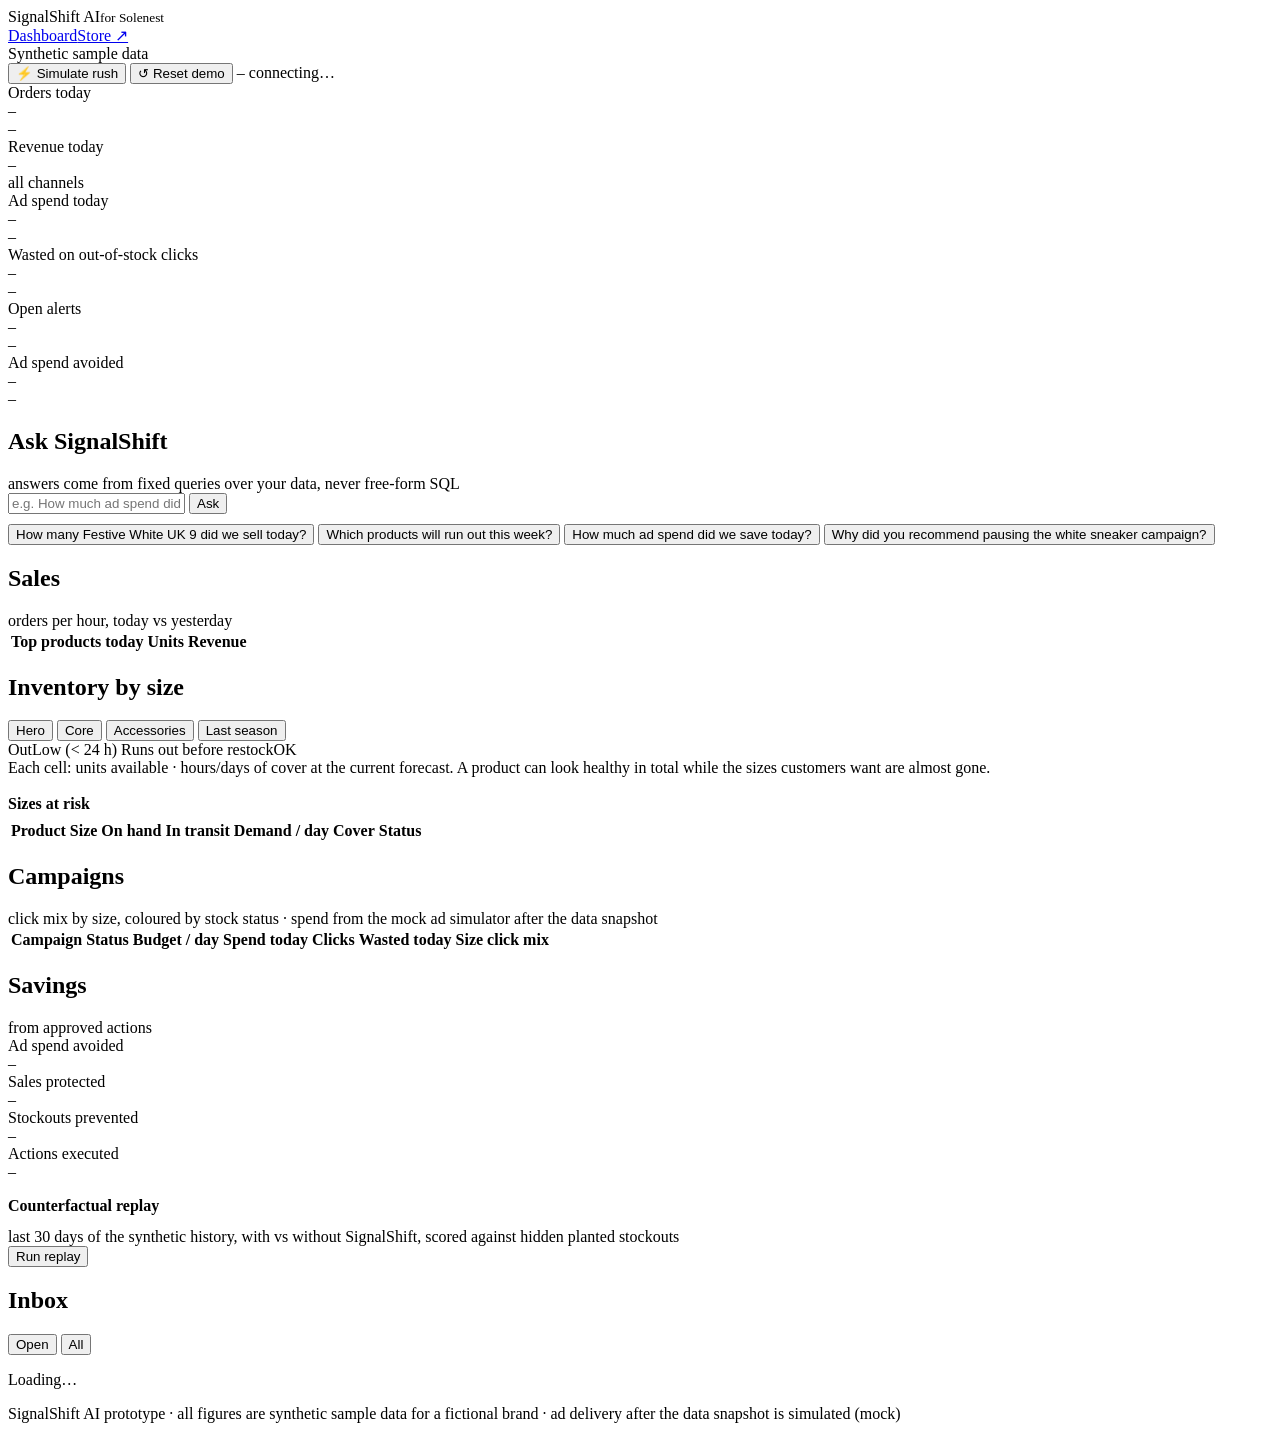
==== app/web/index.html @ cfa32bee "SignalShift AI: inventory-aware ad bidding assistant (AIBuilderCup 2026) Working prototype that conn" ====
<!doctype html>
<html lang="en">
<head>
  <meta charset="utf-8">
  <meta name="viewport" content="width=device-width, initial-scale=1">
  <title>SignalShift Dashboard</title>
  <link rel="stylesheet" href="/static/styles.css">
  <script src="/static/vendor/plotly-basic.min.js"></script>
</head>
<body>
  <header class="topbar">
    <div class="brand">SignalShift AI<small>for Solenest</small></div>
    <nav class="nav"><a href="/dashboard" class="active">Dashboard</a><a href="/store" target="_blank" rel="noopener">Store ↗</a></nav>
    <span class="pill sample" title="All figures are generated sample data for a fictional brand">Synthetic sample data</span>
    <div class="spacer"></div>
    <button class="btn" id="btn-rush" title="Fire a burst of orders weighted to UK 8 and UK 9 (demo)">⚡ Simulate rush</button>
    <button class="btn" id="btn-reset" title="Restore the seeded demo state (demo)">↺ Reset demo</button>
    <span class="pill num" id="asof">–</span>
    <span class="pill"><span id="live-dot" class="dot"></span><span id="live-label">connecting…</span></span>
  </header>

  <main class="wrap">
    <section class="tiles">
      <div class="tile" id="t-orders"><div class="label">Orders today</div><div class="value" id="k-orders">–</div><div class="sub" id="k-units">–</div></div>
      <div class="tile" id="t-revenue"><div class="label">Revenue today</div><div class="value" id="k-revenue">–</div><div class="sub">all channels</div></div>
      <div class="tile" id="t-spend"><div class="label">Ad spend today</div><div class="value" id="k-spend">–</div><div class="sub" id="k-clicks">–</div></div>
      <div class="tile alarm" id="t-wasted"><div class="label">Wasted on out-of-stock clicks</div><div class="value" id="k-wasted">–</div><div class="sub" id="k-wasted30">–</div></div>
      <div class="tile" id="t-alerts"><div class="label">Open alerts</div><div class="value" id="k-alerts">–</div><div class="sub" id="k-alerts-sub">–</div></div>
      <div class="tile" id="t-saved"><div class="label">Ad spend avoided</div><div class="value" id="k-saved">–</div><div class="sub" id="k-protected">–</div></div>
    </section>

    <div class="dash">
      <div>
        <section class="panel" id="ask">
          <div class="panel-head"><h2>Ask SignalShift</h2><span class="faint">answers come from fixed queries over your data, never free-form SQL</span></div>
          <form id="ask-form" class="ask-row" autocomplete="off">
            <input id="ask-input" class="ask-input" maxlength="500" placeholder="e.g. How much ad spend did we save today?" aria-label="Ask a question">
            <button class="btn primary" type="submit">Ask</button>
          </form>
          <div class="tabs" id="ask-suggest" style="margin:10px 0 4px">
            <button class="tab" type="button">How many Festive White UK 9 did we sell today?</button>
            <button class="tab" type="button">Which products will run out this week?</button>
            <button class="tab" type="button">How much ad spend did we save today?</button>
            <button class="tab" type="button">Why did you recommend pausing the white sneaker campaign?</button>
          </div>
          <div id="ask-answers"></div>
        </section>

        <section class="panel" id="sales">
          <div class="panel-head"><h2>Sales</h2><span class="faint">orders per hour, today vs yesterday</span></div>
          <div class="two">
            <div id="chart-hourly" class="chart" role="img" aria-label="Orders per hour today and yesterday"></div>
            <div>
              <table aria-label="Top products today">
                <thead><tr><th>Top products today</th><th class="r">Units</th><th class="r">Revenue</th></tr></thead>
                <tbody id="top-products"></tbody>
              </table>
            </div>
          </div>
        </section>

        <section class="panel" id="inventory">
          <div class="panel-head">
            <h2>Inventory by size</h2>
            <div class="tabs" id="inv-tabs">
              <button class="tab active" data-g="hero">Hero</button>
              <button class="tab" data-g="core">Core</button>
              <button class="tab" data-g="accessory">Accessories</button>
              <button class="tab" data-g="slow">Last season</button>
            </div>
            <div class="spacer"></div>
            <div class="legend">
              <span class="st st-out">Out</span><span class="st st-low">Low (&lt; 24 h)</span>
              <span class="st st-short">Runs out before restock</span><span class="st st-ok">OK</span>
            </div>
          </div>
          <p class="faint" style="margin:0 0 10px">Each cell: units available · hours/days of cover at the current forecast. A product can look healthy in total while the sizes customers want are almost gone.</p>
          <div class="scroll-x"><div class="heat" id="heatmap"></div></div>
          <h3 style="font-size:1rem;margin:18px 0 6px">Sizes at risk</h3>
          <div class="scroll-x">
            <table>
              <thead><tr><th>Product</th><th>Size</th><th class="r">On hand</th><th class="r">In transit</th><th class="r">Demand / day</th><th class="r">Cover</th><th>Status</th></tr></thead>
              <tbody id="risk-table"></tbody>
            </table>
          </div>
        </section>

        <section class="panel" id="campaigns">
          <div class="panel-head"><h2>Campaigns</h2><span class="faint">click mix by size, coloured by stock status · spend from the mock ad simulator after the data snapshot</span></div>
          <div class="scroll-x">
            <table>
              <thead><tr><th>Campaign</th><th>Status</th><th class="r">Budget / day</th><th class="r">Spend today</th><th class="r">Clicks</th><th class="r">Wasted today</th><th>Size click mix</th></tr></thead>
              <tbody id="campaign-rows"></tbody>
            </table>
          </div>
        </section>

        <section class="panel" id="savings">
          <div class="panel-head"><h2>Savings</h2><span class="faint">from approved actions</span></div>
          <section class="tiles" style="margin-bottom:8px">
            <div class="tile"><div class="label">Ad spend avoided</div><div class="value" id="s-avoided">–</div></div>
            <div class="tile"><div class="label">Sales protected</div><div class="value" id="s-protected">–</div></div>
            <div class="tile"><div class="label">Stockouts prevented</div><div class="value" id="s-prevented">–</div></div>
            <div class="tile"><div class="label">Actions executed</div><div class="value" id="s-actions">–</div></div>
          </section>
          <ul id="ledger" class="faint" style="margin:0;padding-left:18px"></ul>
          <div class="panel-head" style="margin-top:16px"><h2 style="font-size:1rem">Counterfactual replay</h2>
            <span class="faint">last 30 days of the synthetic history, with vs without SignalShift, scored against hidden planted stockouts</span>
            <div class="spacer"></div><button class="btn" id="btn-replay">Run replay</button></div>
          <div id="replay"></div>
        </section>
      </div>

      <aside class="panel inbox" id="inbox-panel" aria-label="Owner inbox">
        <div class="panel-head">
          <h2>Inbox</h2>
          <div class="tabs" id="inbox-tabs">
            <button class="tab active" data-s="open">Open</button>
            <button class="tab" data-s="">All</button>
          </div>
        </div>
        <div id="inbox"><p class="faint">Loading…</p></div>
      </aside>
    </div>
    <footer class="note">SignalShift AI prototype · all figures are synthetic sample data for a fictional brand · ad delivery after the data snapshot is simulated (mock)</footer>
  </main>
  <div class="toast" id="toast"></div>
  <script src="/static/app.js"></script>
</body>
</html>
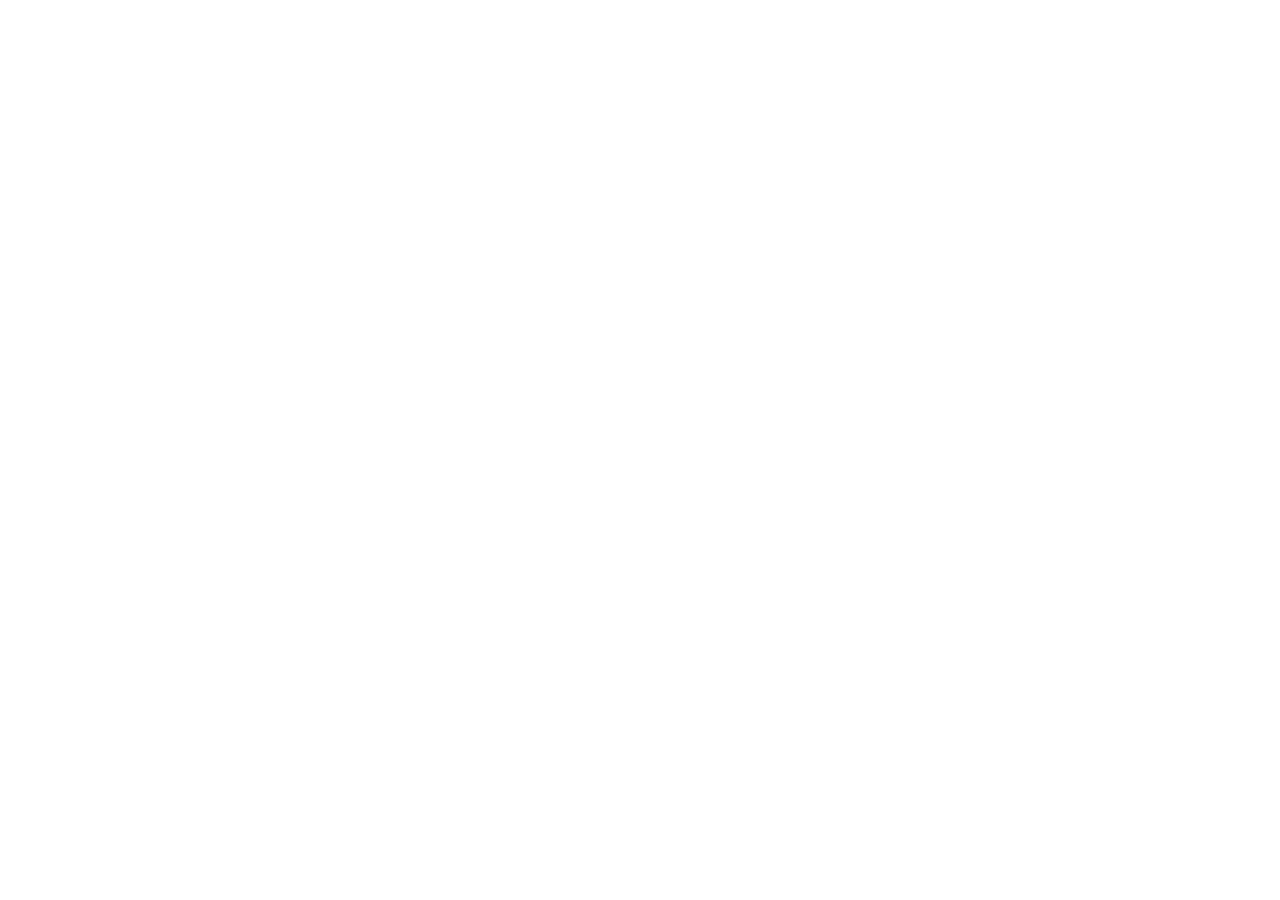
==== commit 71202481: "Updated with waste Spend scenario" ====
--- a/app/web/index.html
+++ b/app/web/index.html
@@ -3,128 +3,441 @@
 <head>
   <meta charset="utf-8">
   <meta name="viewport" content="width=device-width, initial-scale=1">
-  <title>SignalShift Dashboard</title>
+  <title>Ad-Assist</title>
   <link rel="stylesheet" href="/static/styles.css">
+  <script>
+    /* apply the saved theme before first paint so there is no flash */
+    try { const t = localStorage.getItem("adassist.theme"); if (t === "light" || t === "dark") document.documentElement.dataset.theme = t; } catch (e) {}
+  </script>
   <script src="/static/vendor/plotly-basic.min.js"></script>
 </head>
 <body>
-  <header class="topbar">
-    <div class="brand">SignalShift AI<small>for Solenest</small></div>
-    <nav class="nav"><a href="/dashboard" class="active">Dashboard</a><a href="/store" target="_blank" rel="noopener">Store ↗</a></nav>
-    <span class="pill sample" title="All figures are generated sample data for a fictional brand">Synthetic sample data</span>
-    <div class="spacer"></div>
-    <button class="btn" id="btn-rush" title="Fire a burst of orders weighted to UK 8 and UK 9 (demo)">⚡ Simulate rush</button>
-    <button class="btn" id="btn-reset" title="Restore the seeded demo state (demo)">↺ Reset demo</button>
-    <span class="pill num" id="asof">–</span>
-    <span class="pill"><span id="live-dot" class="dot"></span><span id="live-label">connecting…</span></span>
-  </header>
-
-  <main class="wrap">
-    <section class="tiles">
-      <div class="tile" id="t-orders"><div class="label">Orders today</div><div class="value" id="k-orders">–</div><div class="sub" id="k-units">–</div></div>
-      <div class="tile" id="t-revenue"><div class="label">Revenue today</div><div class="value" id="k-revenue">–</div><div class="sub">all channels</div></div>
-      <div class="tile" id="t-spend"><div class="label">Ad spend today</div><div class="value" id="k-spend">–</div><div class="sub" id="k-clicks">–</div></div>
-      <div class="tile alarm" id="t-wasted"><div class="label">Wasted on out-of-stock clicks</div><div class="value" id="k-wasted">–</div><div class="sub" id="k-wasted30">–</div></div>
-      <div class="tile" id="t-alerts"><div class="label">Open alerts</div><div class="value" id="k-alerts">–</div><div class="sub" id="k-alerts-sub">–</div></div>
-      <div class="tile" id="t-saved"><div class="label">Ad spend avoided</div><div class="value" id="k-saved">–</div><div class="sub" id="k-protected">–</div></div>
-    </section>
-
-    <div class="dash">
-      <div>
-        <section class="panel" id="ask">
-          <div class="panel-head"><h2>Ask SignalShift</h2><span class="faint">answers come from fixed queries over your data, never free-form SQL</span></div>
-          <form id="ask-form" class="ask-row" autocomplete="off">
-            <input id="ask-input" class="ask-input" maxlength="500" placeholder="e.g. How much ad spend did we save today?" aria-label="Ask a question">
-            <button class="btn primary" type="submit">Ask</button>
-          </form>
-          <div class="tabs" id="ask-suggest" style="margin:10px 0 4px">
-            <button class="tab" type="button">How many Festive White UK 9 did we sell today?</button>
-            <button class="tab" type="button">Which products will run out this week?</button>
-            <button class="tab" type="button">How much ad spend did we save today?</button>
-            <button class="tab" type="button">Why did you recommend pausing the white sneaker campaign?</button>
-          </div>
-          <div id="ask-answers"></div>
-        </section>
-
-        <section class="panel" id="sales">
-          <div class="panel-head"><h2>Sales</h2><span class="faint">orders per hour, today vs yesterday</span></div>
-          <div class="two">
-            <div id="chart-hourly" class="chart" role="img" aria-label="Orders per hour today and yesterday"></div>
-            <div>
-              <table aria-label="Top products today">
-                <thead><tr><th>Top products today</th><th class="r">Units</th><th class="r">Revenue</th></tr></thead>
-                <tbody id="top-products"></tbody>
+  <svg width="0" height="0" style="position:absolute" aria-hidden="true">
+    <defs>
+      <symbol id="i-logo" viewBox="0 0 32 32"><rect width="32" height="32" rx="9" fill="currentColor" opacity=".18"/><path d="M8 21l5-6 4 3 7-9" fill="none" stroke="currentColor" stroke-width="2.6" stroke-linecap="round" stroke-linejoin="round"/><circle cx="24" cy="9" r="2.6" fill="currentColor"/></symbol>
+      <symbol id="i-home" viewBox="0 0 24 24"><path d="M3 11l9-7 9 7v9a1 1 0 0 1-1 1h-5v-6H9v6H4a1 1 0 0 1-1-1z" fill="none" stroke="currentColor" stroke-width="1.8" stroke-linejoin="round"/></symbol>
+      <symbol id="i-inbox" viewBox="0 0 24 24"><path d="M4 13l2.5-8h11L20 13v6a1 1 0 0 1-1 1H5a1 1 0 0 1-1-1zM4 13h5l1 2h4l1-2h5" fill="none" stroke="currentColor" stroke-width="1.8" stroke-linejoin="round"/></symbol>
+      <symbol id="i-box" viewBox="0 0 24 24"><path d="M12 3l8 4.5v9L12 21l-8-4.5v-9zM4 7.5l8 4.5 8-4.5M12 12v9" fill="none" stroke="currentColor" stroke-width="1.8" stroke-linejoin="round"/></symbol>
+      <symbol id="i-mega" viewBox="0 0 24 24"><path d="M4 10v4h3l7 4V6L7 10zM17 9a4 4 0 0 1 0 6M7 14l1.5 5h2.5L10 15" fill="none" stroke="currentColor" stroke-width="1.8" stroke-linejoin="round" stroke-linecap="round"/></symbol>
+      <symbol id="i-piggy" viewBox="0 0 24 24"><path d="M4 20V10M10 20V4M16 20v-7M22 20H2" fill="none" stroke="currentColor" stroke-width="1.8" stroke-linecap="round"/></symbol>
+      <symbol id="i-cart" viewBox="0 0 24 24"><path d="M3 4h2.5l2.2 10.5h10.6L20.5 7H6.6" fill="none" stroke="currentColor" stroke-width="1.8" stroke-linecap="round" stroke-linejoin="round"/><circle cx="9.5" cy="19" r="1.6" fill="currentColor"/><circle cx="17" cy="19" r="1.6" fill="currentColor"/></symbol>
+      <symbol id="i-chat"viewBox="0 0 24 24"><path d="M4 5h16v11H9l-5 4z" fill="none" stroke="currentColor" stroke-width="1.8" stroke-linejoin="round"/><path d="M8 10h8M8 13h5" stroke="currentColor" stroke-width="1.8" stroke-linecap="round"/></symbol>
+      <symbol id="i-shoe" viewBox="0 0 24 24"><path d="M3 16v-5l4-4 3 3 3-1 3 3 5 1v3zM3 16v2h18v-2" fill="none" stroke="currentColor" stroke-width="1.8" stroke-linejoin="round"/></symbol>
+      <symbol id="i-tag" viewBox="0 0 24 24"><path d="M3 12V4h8l10 10-8 8z" fill="none" stroke="currentColor" stroke-width="1.8" stroke-linejoin="round"/><circle cx="7.5" cy="8.5" r="1.5" fill="currentColor"/></symbol>
+      <symbol id="i-grid" viewBox="0 0 24 24"><path d="M4 4h7v7H4zM13 4h7v7h-7zM4 13h7v7H4zM13 13h7v7h-7z" fill="none" stroke="currentColor" stroke-width="1.8" stroke-linejoin="round"/></symbol>
+      <symbol id="i-clock" viewBox="0 0 24 24"><circle cx="12" cy="12" r="8.5" fill="none" stroke="currentColor" stroke-width="1.8"/><path d="M12 7v5l3 2" fill="none" stroke="currentColor" stroke-width="1.8" stroke-linecap="round"/></symbol>
+      <symbol id="i-logout" viewBox="0 0 24 24"><path d="M14 4h5v16h-5M10 8l-4 4 4 4M6 12h10" fill="none" stroke="currentColor" stroke-width="1.8" stroke-linecap="round" stroke-linejoin="round"/></symbol>
+      <symbol id="i-bell" viewBox="0 0 24 24"><path d="M6 16V11a6 6 0 0 1 12 0v5l1.5 2h-15zM10 20a2 2 0 0 0 4 0" fill="none" stroke="currentColor" stroke-width="1.8" stroke-linejoin="round"/></symbol>
+      <symbol id="i-search" viewBox="0 0 24 24"><circle cx="11" cy="11" r="6.5" fill="none" stroke="currentColor" stroke-width="2"/><path d="M16 16l4 4" stroke="currentColor" stroke-width="2" stroke-linecap="round"/></symbol>
+      <symbol id="i-back" viewBox="0 0 24 24"><path d="M15 5l-7 7 7 7" fill="none" stroke="currentColor" stroke-width="2.2" stroke-linecap="round" stroke-linejoin="round"/></symbol>
+      <symbol id="i-fwd" viewBox="0 0 24 24"><path d="M9 5l7 7-7 7" fill="none" stroke="currentColor" stroke-width="2.2" stroke-linecap="round" stroke-linejoin="round"/></symbol>
+      <symbol id="i-sun" viewBox="0 0 24 24"><circle cx="12" cy="12" r="4" fill="none" stroke="currentColor" stroke-width="1.8"/><path d="M12 2v2M12 20v2M2 12h2M20 12h2M4.9 4.9l1.4 1.4M17.7 17.7l1.4 1.4M4.9 19.1l1.4-1.4M17.7 6.3l1.4-1.4" stroke="currentColor" stroke-width="1.8" stroke-linecap="round"/></symbol>
+      <symbol id="i-moon" viewBox="0 0 24 24"><path d="M20 14.5A8 8 0 0 1 9.5 4a8 8 0 1 0 10.5 10.5z" fill="none" stroke="currentColor" stroke-width="1.8" stroke-linejoin="round"/></symbol>
+      <symbol id="i-menu" viewBox="0 0 24 24"><path d="M4 7h16M4 12h16M4 17h16" stroke="currentColor" stroke-width="2" stroke-linecap="round"/></symbol>
+      <symbol id="i-bolt" viewBox="0 0 24 24"><path d="M13 2L4 14h7l-1 8 9-12h-7z" fill="none" stroke="currentColor" stroke-width="1.8" stroke-linejoin="round"/></symbol>
+      <symbol id="i-reset" viewBox="0 0 24 24"><path d="M4 12a8 8 0 1 0 2.5-5.8M4 4v4h4" fill="none" stroke="currentColor" stroke-width="1.8" stroke-linecap="round" stroke-linejoin="round"/></symbol>
+      <symbol id="i-check" viewBox="0 0 24 24"><circle cx="12" cy="12" r="9" fill="none" stroke="currentColor" stroke-width="1.8"/><path d="M8 12.5l2.5 2.5L16 9.5" fill="none" stroke="currentColor" stroke-width="2" stroke-linecap="round" stroke-linejoin="round"/></symbol>
+    </defs>
+  </svg>
+
+  <!-- ============================== LOGIN ============================== -->
+  <section id="login-view" class="login" hidden>
+    <button class="icon-btn theme-toggle login-theme" type="button" aria-label="Toggle dark mode"><svg class="ico-sun"><use href="#i-sun"/></svg><svg class="ico-moon"><use href="#i-moon"/></svg></button>
+    <div class="login-card">
+      <div class="login-brand">
+        <div class="logo-row"><svg class="logo"><use href="#i-logo"/></svg><span>Ad-Assist</span></div>
+        <h1>Stop paying for ads on sizes that are about to sell out.</h1>
+        <ul>
+          <li>Size-level stockout forecasts, with the reason for each</li>
+          <li>Pause, shift budget and reorder in one tap</li>
+          <li>Ask questions about your store in plain language</li>
+        </ul>
+        <span class="pill sample on-dark">Synthetic sample data</span>
+      </div>
+      <form id="login-form" class="login-form" autocomplete="off" novalidate>
+        <h2>Sign in</h2>
+        <p class="muted">Choose who you are for this demo.</p>
+        <div class="seg" role="radiogroup" aria-label="Sign in as">
+          <label><input type="radio" name="role" value="owner" checked><span>Business owner</span></label>
+          <label><input type="radio" name="role" value="customer"><span>Customer</span></label>
+        </div>
+        <label class="field">Email<input id="login-email" type="email" required placeholder="you@example.com"></label>
+        <label class="field">Password<input id="login-pass" type="password" required placeholder="••••••"></label>
+        <p id="login-error" class="form-error" role="alert"></p>
+        <button class="btn primary block" type="submit">Sign in</button>
+        <div class="demo-creds">
+          <span class="faint">Demo accounts (password <code>demo123</code>)</span>
+          <button type="button" class="link" data-fill="owner">owner@solenest.in</button>
+          <button type="button" class="link" data-fill="customer">customer@demo.in</button>
+        </div>
+        <p class="faint">Demo sign-in only. It runs in your browser and does not protect any data.</p>
+      </form>
+    </div>
+  </section>
+
+  <!-- ============================== APP SHELL ============================== -->
+  <div id="app-shell" class="shell" hidden>
+    <aside class="sidebar" id="sidebar" aria-label="Main navigation">
+      <div class="side-brand"><svg class="logo"><use href="#i-logo"/></svg><span>Ad-Assist</span></div>
+      <nav class="side-nav owner-only">
+        <a href="#/owner/overview" data-nav="overview"><svg><use href="#i-home"/></svg><span>Overview</span></a>
+        <a href="#/owner/alerts" data-nav="alerts"><svg><use href="#i-inbox"/></svg><span>Alerts</span><b class="nav-count" id="nav-alerts-count" hidden></b></a>
+        <a href="#/owner/inventory" data-nav="inventory"><svg><use href="#i-box"/></svg><span>Inventory</span></a>
+        <a href="#/owner/sales" data-nav="sales"><svg><use href="#i-cart"/></svg><span>Sales</span></a>
+        <a href="#/owner/campaigns" data-nav="campaigns"><svg><use href="#i-mega"/></svg><span>Campaigns</span></a>
+        <a href="#/owner/savings" data-nav="savings"><svg><use href="#i-piggy"/></svg><span>Savings</span></a>
+        <a href="#/owner/ask" data-nav="ask"><svg><use href="#i-chat"/></svg><span>Ask</span></a>
+      </nav>
+      <nav class="side-nav customer-only">
+        <a href="#/customer/ads" data-nav="ads"><svg><use href="#i-mega"/></svg><span>Ads for you</span></a>
+        <a href="#/customer/hero" data-nav="hero"><svg><use href="#i-shoe"/></svg><span>Hero sneakers</span></a>
+        <a href="#/customer/core" data-nav="core"><svg><use href="#i-shoe"/></svg><span>Core sneakers</span></a>
+        <a href="#/customer/accessory" data-nav="accessory"><svg><use href="#i-tag"/></svg><span>Accessories</span></a>
+        <a href="#/customer/slow" data-nav="slow"><svg><use href="#i-clock"/></svg><span>Last season</span></a>
+        <a href="#/customer/all" data-nav="all"><svg><use href="#i-grid"/></svg><span>All products</span></a>
+      </nav>
+      <button class="side-logout" id="btn-logout" type="button"><svg><use href="#i-logout"/></svg><span>Log out</span></button>
+    </aside>
+    <div class="scrim" id="scrim"></div>
+
+    <div class="main">
+      <header class="topbar">
+        <button class="icon-btn menu-btn" id="btn-menu" type="button" aria-label="Open menu"><svg><use href="#i-menu"/></svg></button>
+        <div class="histnav" role="group" aria-label="History">
+          <button class="icon-btn" id="btn-back" type="button" aria-label="Back" title="Back"><svg><use href="#i-back"/></svg></button>
+          <button class="icon-btn" id="btn-fwd" type="button" aria-label="Forward" title="Forward"><svg><use href="#i-fwd"/></svg></button>
+        </div>
+        <form id="ask-form" class="searchbar owner-only" autocomplete="off" role="search">
+          <svg><use href="#i-search"/></svg>
+          <input id="ask-input" maxlength="500" placeholder="Ask anything, e.g. How much ad spend did we save today?" aria-label="Ask a question">
+          <button class="btn primary" type="submit">Ask</button>
+        </form>
+        <div class="crumb customer-only"><b>Solenest</b> <span class="faint">Festive store</span></div>
+        <div class="spacer"></div>
+        <span class="pill live-pill"><span id="live-dot" class="dot"></span><span id="live-label">connecting…</span></span>
+        <div class="demo-ctl owner-only" role="group" aria-label="Demo controls">
+          <button class="btn ghost" id="btn-rush" type="button" title="Fire a burst of orders weighted to UK 8 and UK 9 (demo)"><svg><use href="#i-bolt"/></svg><span>Simulate rush</span></button>
+          <button class="btn ghost" id="btn-reset" type="button" title="Restore the seeded demo state (demo)"><svg><use href="#i-reset"/></svg><span>Reset demo</span></button>
+        </div>
+        <button class="icon-btn theme-toggle" type="button" aria-label="Toggle dark mode" title="Light / dark"><svg class="ico-sun"><use href="#i-sun"/></svg><svg class="ico-moon"><use href="#i-moon"/></svg></button>
+        <div class="pop-wrap owner-only">
+          <button class="icon-btn" id="btn-bell" type="button" aria-label="Notifications" aria-haspopup="true" aria-expanded="false" title="Notifications">
+            <svg><use href="#i-bell"/></svg><span class="badge" id="bell-badge" hidden>0</span>
+          </button>
+          <div class="popover notif" id="notif-panel" hidden>
+            <div class="pop-head"><b>Notifications</b><a class="link" href="#/owner/alerts" data-close-pop>View all</a></div>
+            <ul id="notif-list"><li class="faint pad">No notifications yet.</li></ul>
+          </div>
+        </div>
+        <div class="pop-wrap">
+          <button class="user-chip" id="btn-user" type="button" aria-haspopup="true" aria-expanded="false">
+            <span class="avatar" id="user-avatar">–</span><span class="user-meta"><b id="user-name">–</b><small id="user-role">–</small></span>
+          </button>
+          <div class="popover user-menu" id="user-menu" hidden>
+            <div class="pad"><b id="user-menu-name">–</b><div class="faint" id="user-menu-email">–</div></div>
+            <button type="button" class="menu-item narrow-only owner-only" data-proxy="#btn-rush">Simulate rush (demo)</button>
+            <button type="button" class="menu-item narrow-only owner-only" data-proxy="#btn-reset">Reset demo</button>
+            <button type="button" class="menu-item" id="btn-switch-role">Switch view</button>
+            <button type="button" class="menu-item" id="btn-logout-2">Log out</button>
+          </div>
+        </div>
+      </header>
+
+      <main class="wrap">
+        <!-- ===================== OWNER: OVERVIEW ===================== -->
+        <section class="view owner-only" data-view="overview">
+          <div class="ov-top">
+            <div class="banner">
+              <div class="banner-text">
+                <h1>Welcome, <span id="welcome-name">–</span></h1>
+                <p class="biz"><b id="biz-name">Solenest</b> · D2C footwear &amp; accessories · Diwali season</p>
+                <div class="status-row">
+                  <span class="status-chip" id="biz-status"><span class="dot"></span><span id="biz-status-text">Checking status…</span></span>
+                  <span class="pill num" id="asof">–</span>
+                  <span class="pill sample" title="All figures are generated sample data for a fictional brand">Synthetic sample data</span>
+                </div>
+              </div>
+              <svg class="banner-art" viewBox="0 0 220 150" aria-hidden="true">
+                <rect x="18" y="92" width="22" height="40" rx="5" fill="currentColor" opacity=".25"/>
+                <rect x="50" y="70" width="22" height="62" rx="5" fill="currentColor" opacity=".4"/>
+                <rect x="82" y="52" width="22" height="80" rx="5" fill="currentColor" opacity=".6"/>
+                <rect x="114" y="80" width="22" height="52" rx="5" fill="currentColor" opacity=".4"/>
+                <path d="M20 80 L60 58 L92 40 L124 66 L176 24" fill="none" stroke="currentColor" stroke-width="4" stroke-linecap="round" stroke-linejoin="round"/>
+                <circle cx="176" cy="24" r="9" fill="currentColor"/>
+                <circle cx="176" cy="24" r="18" fill="currentColor" opacity=".15"/>
+                <rect x="150" y="96" width="56" height="36" rx="10" fill="currentColor" opacity=".18"/>
+                <path d="M164 114h28M164 122h18" stroke="currentColor" stroke-width="3.5" stroke-linecap="round" opacity=".7"/>
+              </svg>
+            </div>
+            <section class="panel attention">
+              <div class="panel-head"><h2>Needs attention</h2><div class="spacer"></div><a class="link" href="#/owner/alerts">All alerts</a></div>
+              <div id="attention"><p class="faint">Loading…</p></div>
+            </section>
+          </div>
+
+          <section class="tiles">
+            <div class="tile" id="t-orders"><div class="label">Orders today</div><div class="value" id="k-orders">–</div><div class="sub" id="k-units">–</div></div>
+            <div class="tile" id="t-revenue"><div class="label">Revenue today</div><div class="value" id="k-revenue">–</div><div class="sub">all channels</div></div>
+            <div class="tile go" id="t-spend" data-go="#/owner/campaigns" tabindex="0"><div class="label">Ad spend today</div><div class="value" id="k-spend">–</div><div class="sub" id="k-clicks">–</div></div>
+            <div class="tile go alarm" id="t-wasted" data-go="#/owner/campaigns" tabindex="0"><div class="label">Wasted on out-of-stock clicks</div><div class="value" id="k-wasted">–</div><div class="sub" id="k-wasted30">–</div></div>
+            <div class="tile go" id="t-alerts" data-go="#/owner/alerts" tabindex="0"><div class="label">Open alerts</div><div class="value" id="k-alerts">–</div><div class="sub" id="k-alerts-sub">–</div></div>
+            <div class="tile go" id="t-saved" data-go="#/owner/savings" tabindex="0"><div class="label">Ad spend avoided</div><div class="value" id="k-saved">–</div><div class="sub" id="k-protected">–</div></div>
+          </section>
+
+          <section class="panel" id="sales">
+            <div class="panel-head"><h2>Sales</h2><span class="faint">orders per hour, today vs yesterday</span></div>
+            <div class="two">
+              <div id="chart-hourly" class="chart" role="img" aria-label="Orders per hour today and yesterday"></div>
+              <div>
+                <table aria-label="Top products today">
+                  <thead><tr><th>Top products today</th><th class="r">Units</th><th class="r">Revenue</th></tr></thead>
+                  <tbody id="top-products"></tbody>
+                </table>
+              </div>
+            </div>
+          </section>
+        </section>
+
+        <!-- ===================== OWNER: ALERTS ===================== -->
+        <section class="view owner-only" data-view="alerts">
+          <div class="view-head"><h1>Alerts</h1><p class="muted">Each alert explains the risk and proposes a plan. Approve runs it through the mock ad and supplier APIs.</p></div>
+          <section class="panel" id="inbox-panel" aria-label="Owner inbox">
+            <div class="panel-head">
+              <h2>Inbox</h2>
+              <div class="tabs" id="inbox-tabs">
+                <button class="tab active" data-s="open">Open</button>
+                <button class="tab" data-s="">All</button>
+              </div>
+            </div>
+            <div id="inbox" class="inbox-grid"><p class="faint">Loading…</p></div>
+          </section>
+        </section>
+
+        <!-- ===================== OWNER: INVENTORY ===================== -->
+        <section class="view owner-only" data-view="inventory">
+          <div class="view-head"><h1>Inventory</h1><p class="muted">A product can look healthy in total while the sizes customers want are almost gone.</p></div>
+          <section class="panel" id="inventory">
+            <div class="panel-head">
+              <h2>Stock by size</h2>
+              <div class="tabs" id="inv-tabs">
+                <button class="tab active" data-g="hero">Hero</button>
+                <button class="tab" data-g="core">Core</button>
+                <button class="tab" data-g="accessory">Accessories</button>
+                <button class="tab" data-g="slow">Last season</button>
+              </div>
+              <div class="spacer"></div>
+              <div class="legend">
+                <span class="st st-out">Out</span><span class="st st-low">Low (&lt; 24 h)</span>
+                <span class="st st-short">Runs out before restock</span><span class="st st-ok">OK</span>
+              </div>
+            </div>
+            <div class="toolbar">
+              <p class="faint">Each cell: units available · hours/days of cover at the current forecast.</p>
+              <div class="spacer"></div>
+              <label class="faint" for="inv-sort">Sort</label>
+              <select id="inv-sort" class="inp">
+                <option value="qty-asc" selected>Quantity: lowest first</option>
+                <option value="qty-desc">Quantity: highest first</option>
+                <option value="name">Name A–Z</option>
+              </select>
+            </div>
+            <div class="scroll-x"><div class="heat" id="heatmap"></div></div>
+          </section>
+          <section class="panel">
+            <div class="panel-head"><h2>Sizes at risk</h2><span class="faint" id="risk-sort-note">lowest quantity first</span></div>
+            <div class="scroll-x">
+              <table>
+                <thead><tr><th>Product</th><th>Size</th><th class="r">On hand</th><th class="r">In transit</th><th class="r">Demand / day</th><th class="r">Cover</th><th>Status</th></tr></thead>
+                <tbody id="risk-table"></tbody>
               </table>
             </div>
-          </div>
-        </section>
-
-        <section class="panel" id="inventory">
-          <div class="panel-head">
-            <h2>Inventory by size</h2>
-            <div class="tabs" id="inv-tabs">
-              <button class="tab active" data-g="hero">Hero</button>
-              <button class="tab" data-g="core">Core</button>
-              <button class="tab" data-g="accessory">Accessories</button>
-              <button class="tab" data-g="slow">Last season</button>
-            </div>
-            <div class="spacer"></div>
-            <div class="legend">
-              <span class="st st-out">Out</span><span class="st st-low">Low (&lt; 24 h)</span>
-              <span class="st st-short">Runs out before restock</span><span class="st st-ok">OK</span>
-            </div>
-          </div>
-          <p class="faint" style="margin:0 0 10px">Each cell: units available · hours/days of cover at the current forecast. A product can look healthy in total while the sizes customers want are almost gone.</p>
-          <div class="scroll-x"><div class="heat" id="heatmap"></div></div>
-          <h3 style="font-size:1rem;margin:18px 0 6px">Sizes at risk</h3>
-          <div class="scroll-x">
-            <table>
-              <thead><tr><th>Product</th><th>Size</th><th class="r">On hand</th><th class="r">In transit</th><th class="r">Demand / day</th><th class="r">Cover</th><th>Status</th></tr></thead>
-              <tbody id="risk-table"></tbody>
-            </table>
-          </div>
-        </section>
-
-        <section class="panel" id="campaigns">
-          <div class="panel-head"><h2>Campaigns</h2><span class="faint">click mix by size, coloured by stock status · spend from the mock ad simulator after the data snapshot</span></div>
-          <div class="scroll-x">
-            <table>
-              <thead><tr><th>Campaign</th><th>Status</th><th class="r">Budget / day</th><th class="r">Spend today</th><th class="r">Clicks</th><th class="r">Wasted today</th><th>Size click mix</th></tr></thead>
-              <tbody id="campaign-rows"></tbody>
-            </table>
-          </div>
-        </section>
-
-        <section class="panel" id="savings">
-          <div class="panel-head"><h2>Savings</h2><span class="faint">from approved actions</span></div>
-          <section class="tiles" style="margin-bottom:8px">
+          </section>
+        </section>
+
+        <!-- ===================== OWNER: SALES ===================== -->
+        <section class="view owner-only" data-view="sales">
+          <div class="view-head"><h1>Sales</h1><p class="muted">Every order, and how each SKU has sold over the last 3 months.</p></div>
+          <section class="tiles">
+            <div class="tile"><div class="label">Orders</div><div class="value" id="o-count">–</div><div class="sub" id="o-scope">–</div></div>
+            <div class="tile"><div class="label">Units</div><div class="value" id="o-units">–</div><div class="sub">in matching orders</div></div>
+            <div class="tile"><div class="label">Revenue</div><div class="value" id="o-revenue">–</div><div class="sub" id="o-aov">–</div></div>
+          </section>
+
+          <section class="panel" id="orders-panel">
+            <div class="panel-head"><h2>All orders</h2><span class="faint">newest first · new orders appear live on the first page</span></div>
+            <form class="toolbar" id="orders-filter" autocomplete="off">
+              <input class="inp grow" id="o-q" type="search" maxlength="80" placeholder="Search order #, SKU, product, size or city" aria-label="Search orders">
+              <select class="inp" id="o-days" aria-label="Period">
+                <option value="1">Today</option><option value="7">Last 7 days</option><option value="30">Last 30 days</option>
+                <option value="90">Last 3 months</option><option value="" selected>All time</option>
+              </select>
+              <select class="inp" id="o-channel" aria-label="Channel">
+                <option value="">All channels</option><option value="web">Web</option><option value="app">App</option>
+                <option value="instagram_shop">Instagram shop</option><option value="store_demo">Demo store</option><option value="simulator">Rush simulator</option>
+              </select>
+            </form>
+            <div class="scroll-x">
+              <table class="orders">
+                <thead><tr><th>Order</th><th>Date &amp; time</th><th>Channel</th><th>City</th><th>Items</th><th class="r">Units</th><th class="r">Total</th></tr></thead>
+                <tbody id="order-rows"><tr><td colspan="7" class="faint">Loading…</td></tr></tbody>
+              </table>
+            </div>
+            <div class="pager">
+              <span class="faint" id="o-range">–</span><div class="spacer"></div>
+              <button class="btn" type="button" id="o-prev">← Newer</button>
+              <button class="btn" type="button" id="o-next">Older →</button>
+            </div>
+          </section>
+
+          <section class="panel" id="trend-panel">
+            <div class="panel-head"><h2>Sales trend by SKU</h2><span class="faint" id="trend-scope">last 13 weeks</span></div>
+            <div class="toolbar">
+              <div class="tabs" id="trend-tabs">
+                <button class="tab active" data-g="">All</button><button class="tab" data-g="hero">Hero</button>
+                <button class="tab" data-g="core">Core</button><button class="tab" data-g="accessory">Accessories</button>
+                <button class="tab" data-g="slow">Last season</button>
+              </div>
+              <div class="spacer"></div>
+              <input class="inp" id="trend-q" type="search" placeholder="Filter SKU or product" aria-label="Filter SKUs">
+              <select class="inp" id="trend-sort" aria-label="Sort SKUs">
+                <option value="units">Most units</option><option value="rising">Fastest rising</option>
+                <option value="falling">Fastest falling</option><option value="name">Name A–Z</option>
+              </select>
+            </div>
+            <div class="trend-detail" id="trend-detail" hidden>
+              <div class="panel-head"><h3 id="trend-detail-title">–</h3><span class="faint">daily units, last 91 days</span><div class="spacer"></div>
+                <button class="btn ghost" type="button" id="trend-detail-close">Close</button></div>
+              <div id="chart-sku" class="chart" role="img" aria-label="Daily units sold for the selected SKU"></div>
+            </div>
+            <div class="scroll-y">
+              <table class="trend">
+                <thead><tr><th>SKU</th><th>Product</th><th>Size</th><th class="r">Days 61–90</th><th class="r">Days 31–60</th><th class="r">Last 30 days</th>
+                  <th>Weekly units (13 wk)</th><th class="r">Units</th><th class="r">Revenue</th><th class="r">vs prior 30 d</th></tr></thead>
+                <tbody id="trend-rows"><tr><td colspan="10" class="faint">Loading…</td></tr></tbody>
+              </table>
+            </div>
+            <p class="faint" style="margin:8px 0 0">Click a row to see that SKU's daily sales. Windows end at the current time.</p>
+          </section>
+        </section>
+
+        <!-- ===================== OWNER: CAMPAIGNS ===================== -->
+        <section class="view owner-only" data-view="campaigns">
+          <div class="view-head"><h1>Campaigns</h1><p class="muted">Click mix by size, coloured by stock status. Spend after the data snapshot comes from the mock ad simulator.</p></div>
+          <section class="panel" id="campaigns">
+            <div class="scroll-x">
+              <table>
+                <thead><tr><th>Campaign</th><th>Status</th><th class="r">Budget / day</th><th class="r">Spend today</th><th class="r">Clicks</th><th class="r">Wasted today</th><th>Size click mix</th></tr></thead>
+                <tbody id="campaign-rows"></tbody>
+              </table>
+            </div>
+          </section>
+        </section>
+
+        <!-- ===================== OWNER: SAVINGS ===================== -->
+        <section class="view owner-only" data-view="savings">
+          <div class="view-head"><h1>Savings</h1><p class="muted">What approved actions have saved so far.</p></div>
+          <section class="tiles">
             <div class="tile"><div class="label">Ad spend avoided</div><div class="value" id="s-avoided">–</div></div>
             <div class="tile"><div class="label">Sales protected</div><div class="value" id="s-protected">–</div></div>
             <div class="tile"><div class="label">Stockouts prevented</div><div class="value" id="s-prevented">–</div></div>
             <div class="tile"><div class="label">Actions executed</div><div class="value" id="s-actions">–</div></div>
           </section>
-          <ul id="ledger" class="faint" style="margin:0;padding-left:18px"></ul>
-          <div class="panel-head" style="margin-top:16px"><h2 style="font-size:1rem">Counterfactual replay</h2>
-            <span class="faint">last 30 days of the synthetic history, with vs without SignalShift, scored against hidden planted stockouts</span>
-            <div class="spacer"></div><button class="btn" id="btn-replay">Run replay</button></div>
-          <div id="replay"></div>
-        </section>
-      </div>
-
-      <aside class="panel inbox" id="inbox-panel" aria-label="Owner inbox">
-        <div class="panel-head">
-          <h2>Inbox</h2>
-          <div class="tabs" id="inbox-tabs">
-            <button class="tab active" data-s="open">Open</button>
-            <button class="tab" data-s="">All</button>
-          </div>
-        </div>
-        <div id="inbox"><p class="faint">Loading…</p></div>
-      </aside>
+          <section class="panel" id="savings">
+            <div class="panel-head"><h2>Ledger</h2></div>
+            <ul id="ledger" class="ledger"></ul>
+          </section>
+          <section class="panel">
+            <div class="panel-head"><h2>Counterfactual replay</h2>
+              <span class="faint">last 30 days of the synthetic history, with vs without Ad-Assist, scored against hidden planted stockouts</span>
+              <div class="spacer"></div><button class="btn primary" id="btn-replay">Run replay</button></div>
+            <div id="replay"><p class="faint">Run the replay to compare the two outcomes.</p></div>
+          </section>
+        </section>
+
+        <!-- ===================== OWNER: ASK ===================== -->
+        <section class="view owner-only" data-view="ask">
+          <section class="panel ask-panel" id="ask">
+            <div class="ask-hero">
+              <svg class="ask-ico"><use href="#i-chat"/></svg>
+              <h1>Ask Ad-Assist</h1>
+              <p class="muted">Type a question in the search bar at the top. Answers come from fixed queries over your data, never free-form SQL.</p>
+              <div class="suggest-row" id="ask-suggest">
+                <button class="suggest" type="button">How many Festive White UK 9 did we sell today?</button>
+                <button class="suggest" type="button">Which products will run out this week?</button>
+                <button class="suggest" type="button">How much ad spend did we save today?</button>
+                <button class="suggest" type="button">Why did you recommend pausing the white sneaker campaign?</button>
+              </div>
+            </div>
+            <div id="ask-answers" class="chat"></div>
+          </section>
+        </section>
+
+        <!-- ===================== CUSTOMER: ADS ===================== -->
+        <section class="view customer-only" data-view="ads">
+          <div class="view-head ads-head">
+            <div><h1>Ads for you</h1><p class="muted">Sponsored picks from Solenest. Tap an ad to shop it.</p></div>
+            <div class="spacer"></div>
+            <button class="btn" type="button" id="btn-more-ads"><svg><use href="#i-reset"/></svg><span>Show different ads</span></button>
+          </div>
+          <div class="ad-grid" id="ad-grid"><p class="faint">Loading ads…</p></div>
+          <p class="faint ad-note">Demo: these ads come from the store's live campaigns (a mock ad platform). Each ad shows one size. Some of those sizes may be sold out, just as with real ads.</p>
+        </section>
+
+        <!-- ===================== CUSTOMER: STORE ===================== -->
+        <section class="view customer-only" data-view="store">
+          <div class="banner banner-sm">
+            <div class="banner-text">
+              <h1>Hi, <span id="cust-name">–</span></h1>
+              <p class="biz">Festive picks from <b>Solenest</b>. Stock updates live as people buy.</p>
+              <div class="status-row">
+                <label class="pill">Deliver to
+                  <select id="city" class="inp">
+                    <option>Bengaluru</option><option>Mumbai</option><option>Delhi</option><option>Hyderabad</option>
+                    <option>Chennai</option><option>Pune</option><option>Kolkata</option>
+                  </select>
+                </label>
+                <span class="pill sample">Synthetic sample data</span>
+              </div>
+            </div>
+            <section class="tiles mini" aria-label="Store activity today">
+              <div class="tile" id="tile-orders"><div class="label">Orders today</div><div class="value" id="v-orders">–</div></div>
+              <div class="tile" id="tile-units"><div class="label">Units today</div><div class="value" id="v-units">–</div></div>
+              <div class="tile" id="tile-revenue"><div class="label">Revenue today</div><div class="value" id="v-revenue">–</div></div>
+            </section>
+          </div>
+          <div class="stock-msg" id="stock-msg" role="alert" hidden>
+            <svg><use href="#i-box"/></svg>
+            <div><b>Stock not available</b><div id="stock-msg-text"></div></div>
+            <div class="spacer"></div>
+            <button class="icon-btn" type="button" id="stock-msg-close" aria-label="Dismiss">✕</button>
+          </div>
+          <div class="layout">
+            <section>
+              <div class="panel-head"><h2 id="store-group-title">Hero sneakers</h2><span class="faint">tap a size to buy one pair</span></div>
+              <div class="grid" id="grid"></div>
+            </section>
+            <aside class="feed">
+              <h4>Live sales</h4>
+              <ul id="feed"><li class="t">Waiting for orders…</li></ul>
+            </aside>
+          </div>
+        </section>
+
+        <footer class="note">Ad-Assist prototype · all figures are synthetic sample data for a fictional brand · ad delivery after the data snapshot is simulated (mock)</footer>
+      </main>
     </div>
-    <footer class="note">SignalShift AI prototype · all figures are synthetic sample data for a fictional brand · ad delivery after the data snapshot is simulated (mock)</footer>
-  </main>
+  </div>
+
+  <dialog id="confirm-dlg" class="dlg">
+    <form method="dialog">
+      <h3 id="confirm-title">Are you sure?</h3>
+      <p id="confirm-msg"></p>
+      <div class="dlg-act"><button class="btn" value="cancel">Cancel</button><button class="btn primary" value="ok" id="confirm-ok">Confirm</button></div>
+    </form>
+  </dialog>
   <div class="toast" id="toast"></div>
   <script src="/static/app.js"></script>
+  <script src="/static/store.js"></script>
+  <script src="/static/shell.js"></script>
 </body>
 </html>
